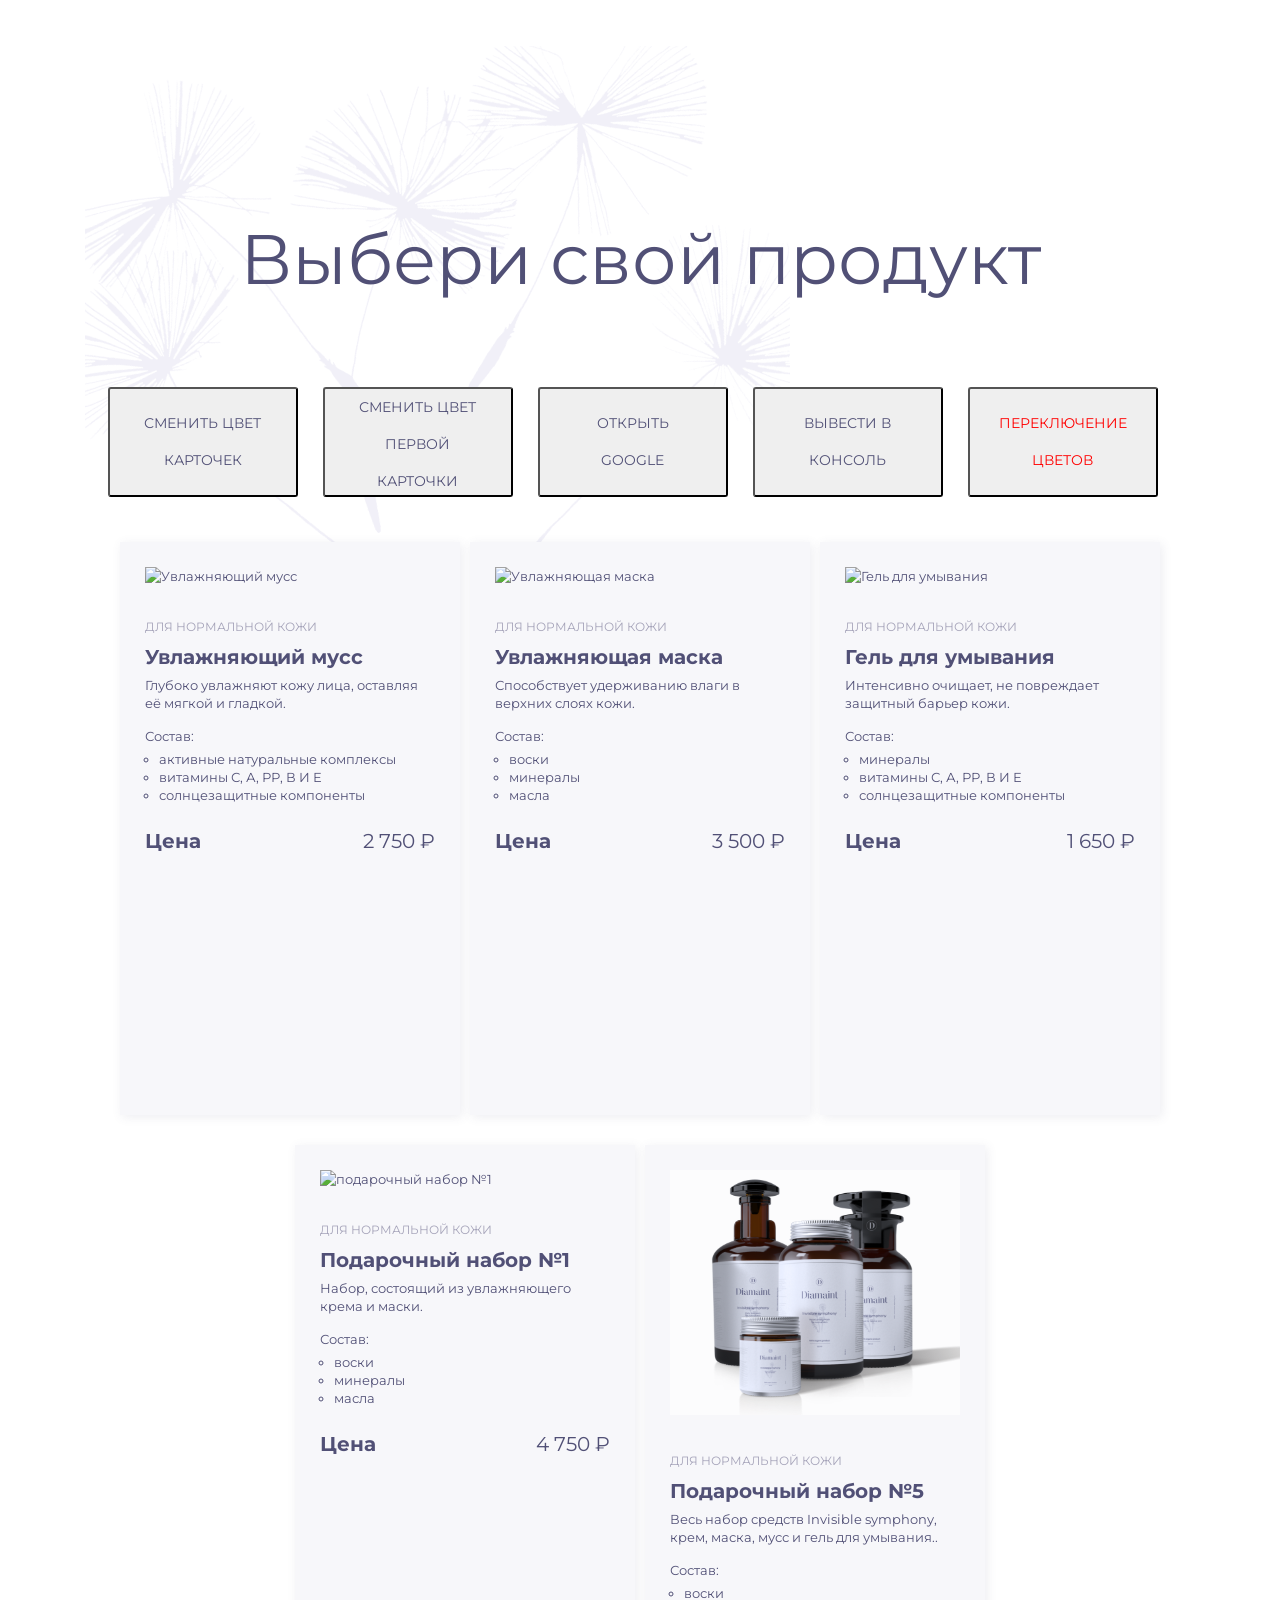
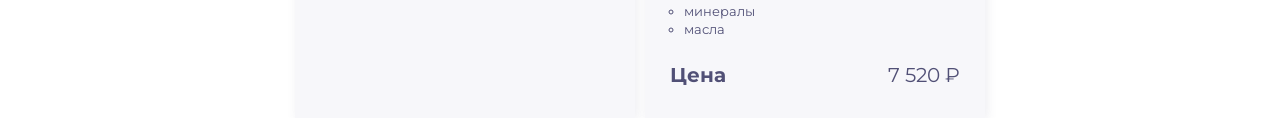
==== index.html @ 9147ed78 "add new file js7" ====
<!DOCTYPE html>
<html lang="en">
  <head>
    <meta charset="UTF-8" />
    <meta name="viewport" content="width=device-width, initial-scale=1.0" />
    <title>products card</title>
    <link rel="preconnect" href="https://fonts.googleapis.com" />
    <link rel="preconnect" href="https://fonts.gstatic.com" crossorigin />
    <link
      href="https://fonts.googleapis.com/css2?family=Inter:ital,opsz,wght@0,14..32,100..900;1,14..32,100..900&family=Montserrat:ital,wght@0,100..900;1,100..900&display=swap"
      rel="stylesheet"
    />
    <link rel="stylesheet" href="style.css" />
  </head>
  <body>

    <div class="background"></div>
    <h1 class="title-product main-title">Выбери свой продукт</h1>
    <ul class="products-list">
        <button id="change-color-all-card" class="btn-style">Сменить цвет карточек</button>
        <button id="change-color-first-card" class="btn-style">Сменить цвет первой карточки</button>
        <button id="open-google" class="btn-style">Открыть Google</button>
        <button id="output-console-log" class="btn-style">Вывести в консоль</button>
        <button id="color-switching" class="bg-red  btn-style">Переключение цветов</button>
      <li class="card-list__item">
   
        <img src="/image/muss.svg" alt="Увлажняющий мусс" width="290" height="245"/>
        <span class="description">для нормальной кожи</span>
        <h3 class="name">Увлажняющий мусс</h3>
        <p class="product-properties">
          Глубоко увлажняют кожу лица, оставляя её мягкой и гладкой.
        </p>
        <span>Состав:</span>
        <ul class="card-list">
          <li class="product-composition">активные натуральные комплексы</li>
          <li class="product-composition">витамины С, А, РР, В И Е</li>
          <li class="product-composition">солнцезащитные компоненты</li>
        </ul>
        <div class="price-container">
          <span class="price">Цена</span>
          <span class="cost-product">2 750 &#8381;</span>
        </div>
      </li>

      <li class="card-list__item">
        <img
          src="/image/mask.svg" alt="Увлажняющая маска" width="290" height="245"/>
        <span class="description">для нормальной кожи</span>
        <h3 class="name">Увлажняющая маска</h3>
        <p class="product-properties">
          Способствует удерживанию влаги в верхних слоях кожи.
        </p>
        <span>Состав:</span>
        <ul class="card-list">
          <li class="product-composition">воски</li>
          <li class="product-composition">минералы</li>
          <li class="product-composition">масла</li>
        </ul>
        <div class="price-container">
          <span class="price">Цена</span>
          <span class="cost-product">3 500 &#8381;</span>
        </div>
      </li>

      <li class="card-list__item">
        <img
          src="/image/gel.svg" alt="Гель для умывания" width="290" height="245"/>
        <span class="description">для нормальной кожи</span>
        <h3 class="name">Гель для умывания</h3>
        <p class="product-properties">
          Интенсивно очищает, не повреждает защитный барьер кожи.
        </p>
        <span>Состав:</span>
        <ul class="card-list">
          <li class="product-composition">минералы</li>
          <li class="product-composition">витамины С, А, РР, В И Е</li>
          <li class="product-composition">солнцезащитные компоненты</li>
        </ul>
        <div class="price-container">
          <span class="price">Цена</span>
          <span class="cost-product">1 650 &#8381;</span>
        </div>
      </li>

      <li class="card-list__item">
        <img
          src="/image/gift_set1.svg" alt="подарочный набор №1" width="290" height="245"/>
        <span class="description">для нормальной кожи</span>
        <h3 class="name">Подарочный набор №1</h3>
        <p class="product-properties">
          Набор, состоящий из увлажняющего крема и маски.
        </p>
        <span>Состав:</span>
        <ul class="card-list">
          <li class="product-composition">воски</li>
          <li class="product-composition">минералы</li>
          <li class="product-composition">масла</li>
        </ul>
        <div class="price-container">
          <span class="price">Цена</span>
          <span class="cost-product">4 750 &#8381;</span>
        </div>
      </li>

      <li class="card-list__item">
        <img
          src="/image/gift_set5.svg" alt="Подарочный набор №5" width="290" height="245"/>
        <span class="description">для нормальной кожи</span>
        <h3 class="name">Подарочный набор №5</h3>
        <p class="product-properties">
          Весь набор средств Invisible symphony, крем, маска, мусс и гель для умывания..
        </p>
        <span>Состав:</span>
        <ul class="card-list">
          <li class="product-composition">воски</li>
          <li class="product-composition">минералы</li>
          <li class="product-composition">масла</li>
        </ul>
        <div class="price-container">
          <span class="price">Цена</span>
          <span class="cost-product">7 520 &#8381;</span>
        </div>
      </li>
    </ul>
  <script src="main.js"></script>
  <script src="homework-5.js"></script>
  <script src="homework-6.js"></script>
  <script type="module" src="homework-7.js"></script>
  </body>
</html>
---- style.css ----
* {
  box-sizing: border-box;
  margin: 0px;
  padding: 0px;
  font-family: Montserrat, Courier;
  font-size: 13px;
  line-height: 18px;
  color: #515076;
  font-weight: 400;
}

.title-product {
  font-size: 70px;
  text-align: center;
  font-weight: 400;
  line-height: 78px;
  width: 846px;
  height: 78px;
  position: absolute;
  top: 220px;
  left: 217px;
}

.background {
  background-image: url(./image/flowers_bg.svg);
  background-size: 790px 697px;
  width: 790px;
  height: 697px;
  background-position: 85px 0px;
  background-repeat: no-repeat;
}

.products-list {
  list-style: none;
  margin-top: -310px;
  margin-left: 85px;
  display: flex;
  flex-wrap: wrap;
  row-gap: 30px;
  column-gap: 10px;
  justify-content: center;
  width: 1110px;
  height: 1191px;
  position: relative;
}

.card-list__item {
  padding: 25px;
  width: 340px;
  height: 573px;
  background-color: #f7f7fa;
  box-shadow: 2px 2px 10px 0px rgba(81, 80, 118, 0.1);
}

.description {
  margin-top: 30px;
  margin-bottom: 5px;
  font-weight: 400;
  font-size: 12px;
  line-height: 24px;
  text-transform: uppercase;
  color: #a5a3b9;
  display: block;
}

.name {
  font-weight: 700;
  font-style: Bold;
  margin-bottom: 5px;
  font-size: 20px;
  line-height: 27px;
}

.product-properties {
  margin-bottom: 15px;
}

.price-container {
  display: flex;
  justify-content: space-between;
  gap: 10px;
}

.price {
  font-weight: 700;
  font-style: Bold;
  font-size: 20px;
  line-height: 24px;
}

.cost-product {
  font-weight: 400;
  font-style: Regular;
  font-size: 20px;
  line-height: 24px;
}

.card-list {
  margin-top: 5px;
  list-style: circle;
  margin-bottom: 25px;
}

.product-composition {
  margin-left: 14px;
}

.bg-red {
  color: red;
}


.bg-orange {
  color: orange
}



.btn-style {
  display: inline-block;	
  box-sizing:border-box;
  padding: 0 25px;
  margin: 0 15px 15px 0;
  border-radius: 3px;
  height: 37px;
  line-height: 37px;
  font-size: 14px; 
  text-transform: uppercase;
  font-weight: normal;
  width:190px ;
  height:110px ;
}
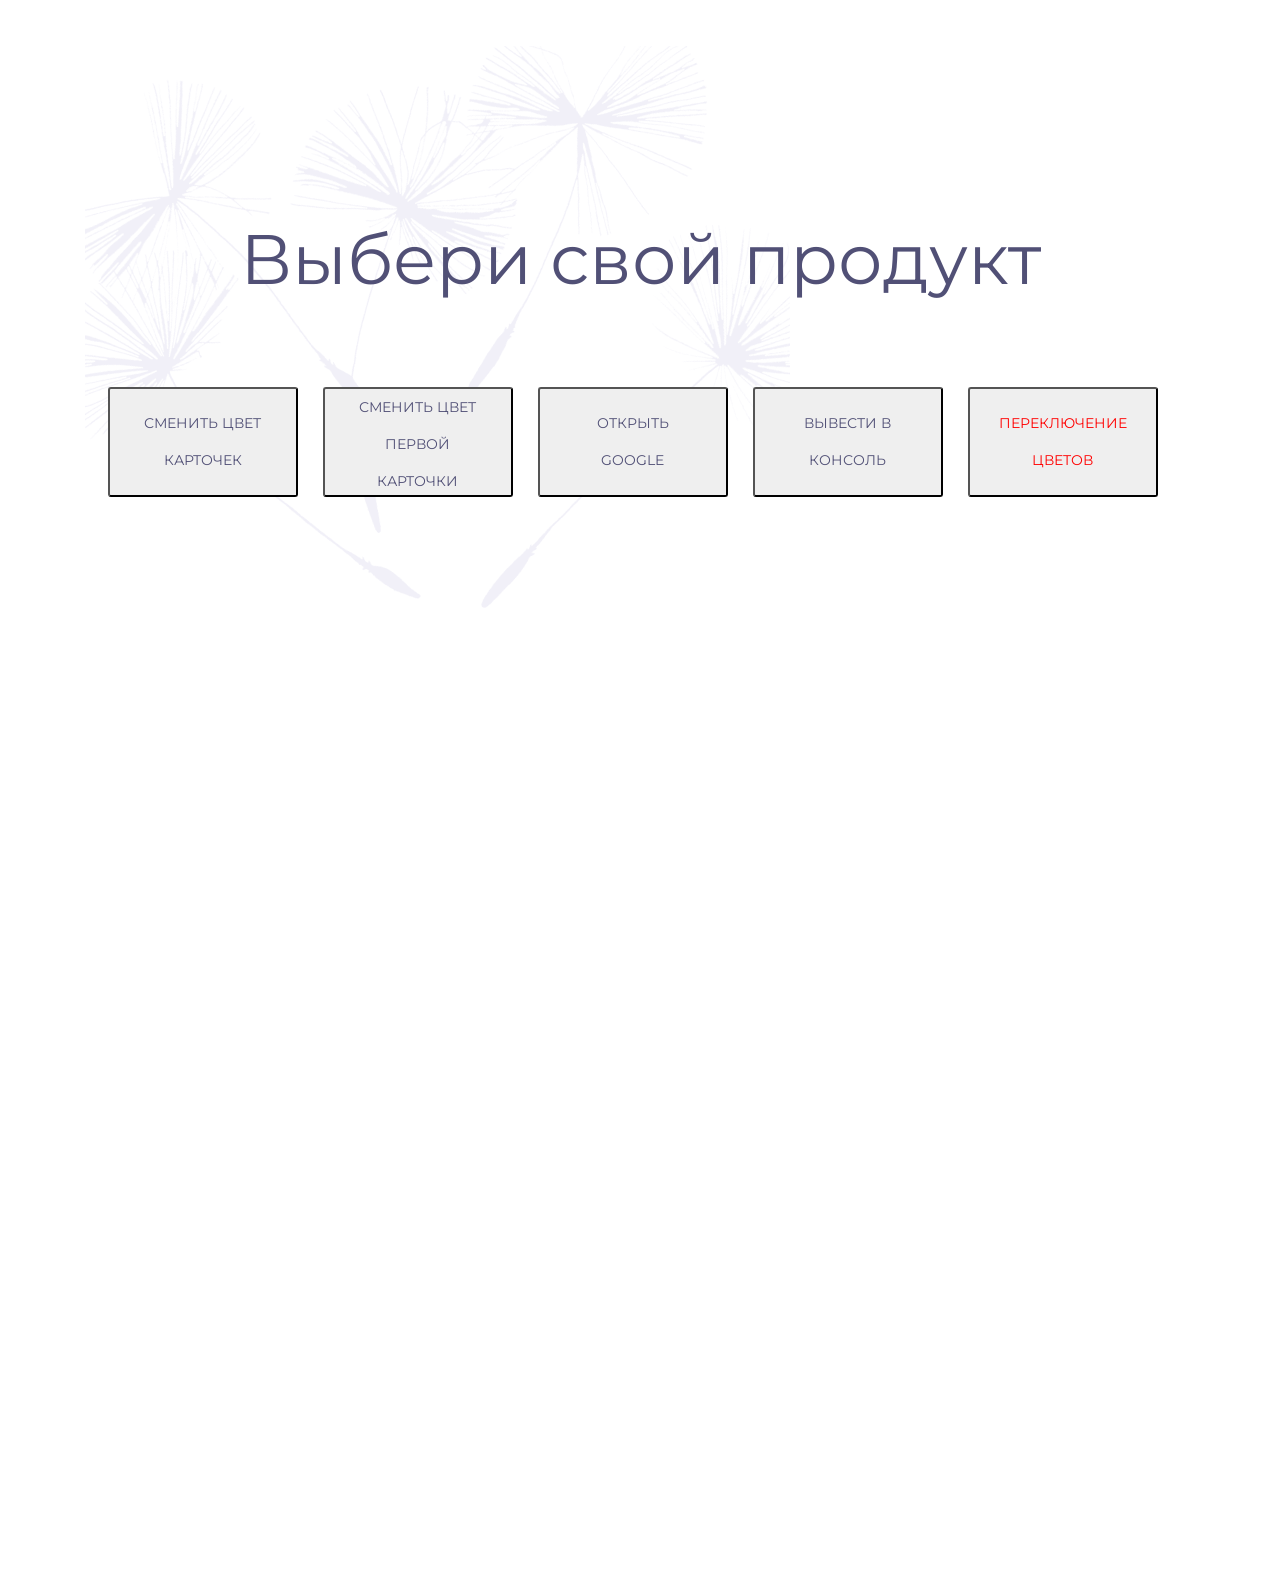
==== commit b2a3cf8a: "Added product card templates" ====
--- a/index.html
+++ b/index.html
@@ -13,119 +13,36 @@
     <link rel="stylesheet" href="style.css" />
   </head>
   <body>
-
     <div class="background"></div>
     <h1 class="title-product main-title">Выбери свой продукт</h1>
-    <ul class="products-list">
+    <ul id="productItem" class="products-list">
         <button id="change-color-all-card" class="btn-style">Сменить цвет карточек</button>
         <button id="change-color-first-card" class="btn-style">Сменить цвет первой карточки</button>
         <button id="open-google" class="btn-style">Открыть Google</button>
         <button id="output-console-log" class="btn-style">Вывести в консоль</button>
         <button id="color-switching" class="bg-red  btn-style">Переключение цветов</button>
+        <template id="product-template">
       <li class="card-list__item">
-   
-        <img src="/image/muss.svg" alt="Увлажняющий мусс" width="290" height="245"/>
-        <span class="description">для нормальной кожи</span>
-        <h3 class="name">Увлажняющий мусс</h3>
-        <p class="product-properties">
-          Глубоко увлажняют кожу лица, оставляя её мягкой и гладкой.
-        </p>
+        <img class="product-img" alt="img" width="290" height="245"/>
+        <span class="description"></span>
+        <h3 class="name"></h3>
+        <p class="product-properties"></p>
         <span>Состав:</span>
         <ul class="card-list">
-          <li class="product-composition">активные натуральные комплексы</li>
-          <li class="product-composition">витамины С, А, РР, В И Е</li>
-          <li class="product-composition">солнцезащитные компоненты</li>
+          <li class="product-composition"></li>
         </ul>
         <div class="price-container">
           <span class="price">Цена</span>
-          <span class="cost-product">2 750 &#8381;</span>
+          <span class="cost-product"></span>
         </div>
       </li>
-
-      <li class="card-list__item">
-        <img
-          src="/image/mask.svg" alt="Увлажняющая маска" width="290" height="245"/>
-        <span class="description">для нормальной кожи</span>
-        <h3 class="name">Увлажняющая маска</h3>
-        <p class="product-properties">
-          Способствует удерживанию влаги в верхних слоях кожи.
-        </p>
-        <span>Состав:</span>
-        <ul class="card-list">
-          <li class="product-composition">воски</li>
-          <li class="product-composition">минералы</li>
-          <li class="product-composition">масла</li>
-        </ul>
-        <div class="price-container">
-          <span class="price">Цена</span>
-          <span class="cost-product">3 500 &#8381;</span>
-        </div>
-      </li>
-
-      <li class="card-list__item">
-        <img
-          src="/image/gel.svg" alt="Гель для умывания" width="290" height="245"/>
-        <span class="description">для нормальной кожи</span>
-        <h3 class="name">Гель для умывания</h3>
-        <p class="product-properties">
-          Интенсивно очищает, не повреждает защитный барьер кожи.
-        </p>
-        <span>Состав:</span>
-        <ul class="card-list">
-          <li class="product-composition">минералы</li>
-          <li class="product-composition">витамины С, А, РР, В И Е</li>
-          <li class="product-composition">солнцезащитные компоненты</li>
-        </ul>
-        <div class="price-container">
-          <span class="price">Цена</span>
-          <span class="cost-product">1 650 &#8381;</span>
-        </div>
-      </li>
-
-      <li class="card-list__item">
-        <img
-          src="/image/gift_set1.svg" alt="подарочный набор №1" width="290" height="245"/>
-        <span class="description">для нормальной кожи</span>
-        <h3 class="name">Подарочный набор №1</h3>
-        <p class="product-properties">
-          Набор, состоящий из увлажняющего крема и маски.
-        </p>
-        <span>Состав:</span>
-        <ul class="card-list">
-          <li class="product-composition">воски</li>
-          <li class="product-composition">минералы</li>
-          <li class="product-composition">масла</li>
-        </ul>
-        <div class="price-container">
-          <span class="price">Цена</span>
-          <span class="cost-product">4 750 &#8381;</span>
-        </div>
-      </li>
-
-      <li class="card-list__item">
-        <img
-          src="/image/gift_set5.svg" alt="Подарочный набор №5" width="290" height="245"/>
-        <span class="description">для нормальной кожи</span>
-        <h3 class="name">Подарочный набор №5</h3>
-        <p class="product-properties">
-          Весь набор средств Invisible symphony, крем, маска, мусс и гель для умывания..
-        </p>
-        <span>Состав:</span>
-        <ul class="card-list">
-          <li class="product-composition">воски</li>
-          <li class="product-composition">минералы</li>
-          <li class="product-composition">масла</li>
-        </ul>
-        <div class="price-container">
-          <span class="price">Цена</span>
-          <span class="cost-product">7 520 &#8381;</span>
-        </div>
-      </li>
+</template>
     </ul>
   <script src="main.js"></script>
   <script src="homework-5.js"></script>
   <script src="homework-6.js"></script>
   <script type="module" src="homework-7.js"></script>
+  <script type="module" src="homework-8.js"></script>
   </body>
 </html>
 
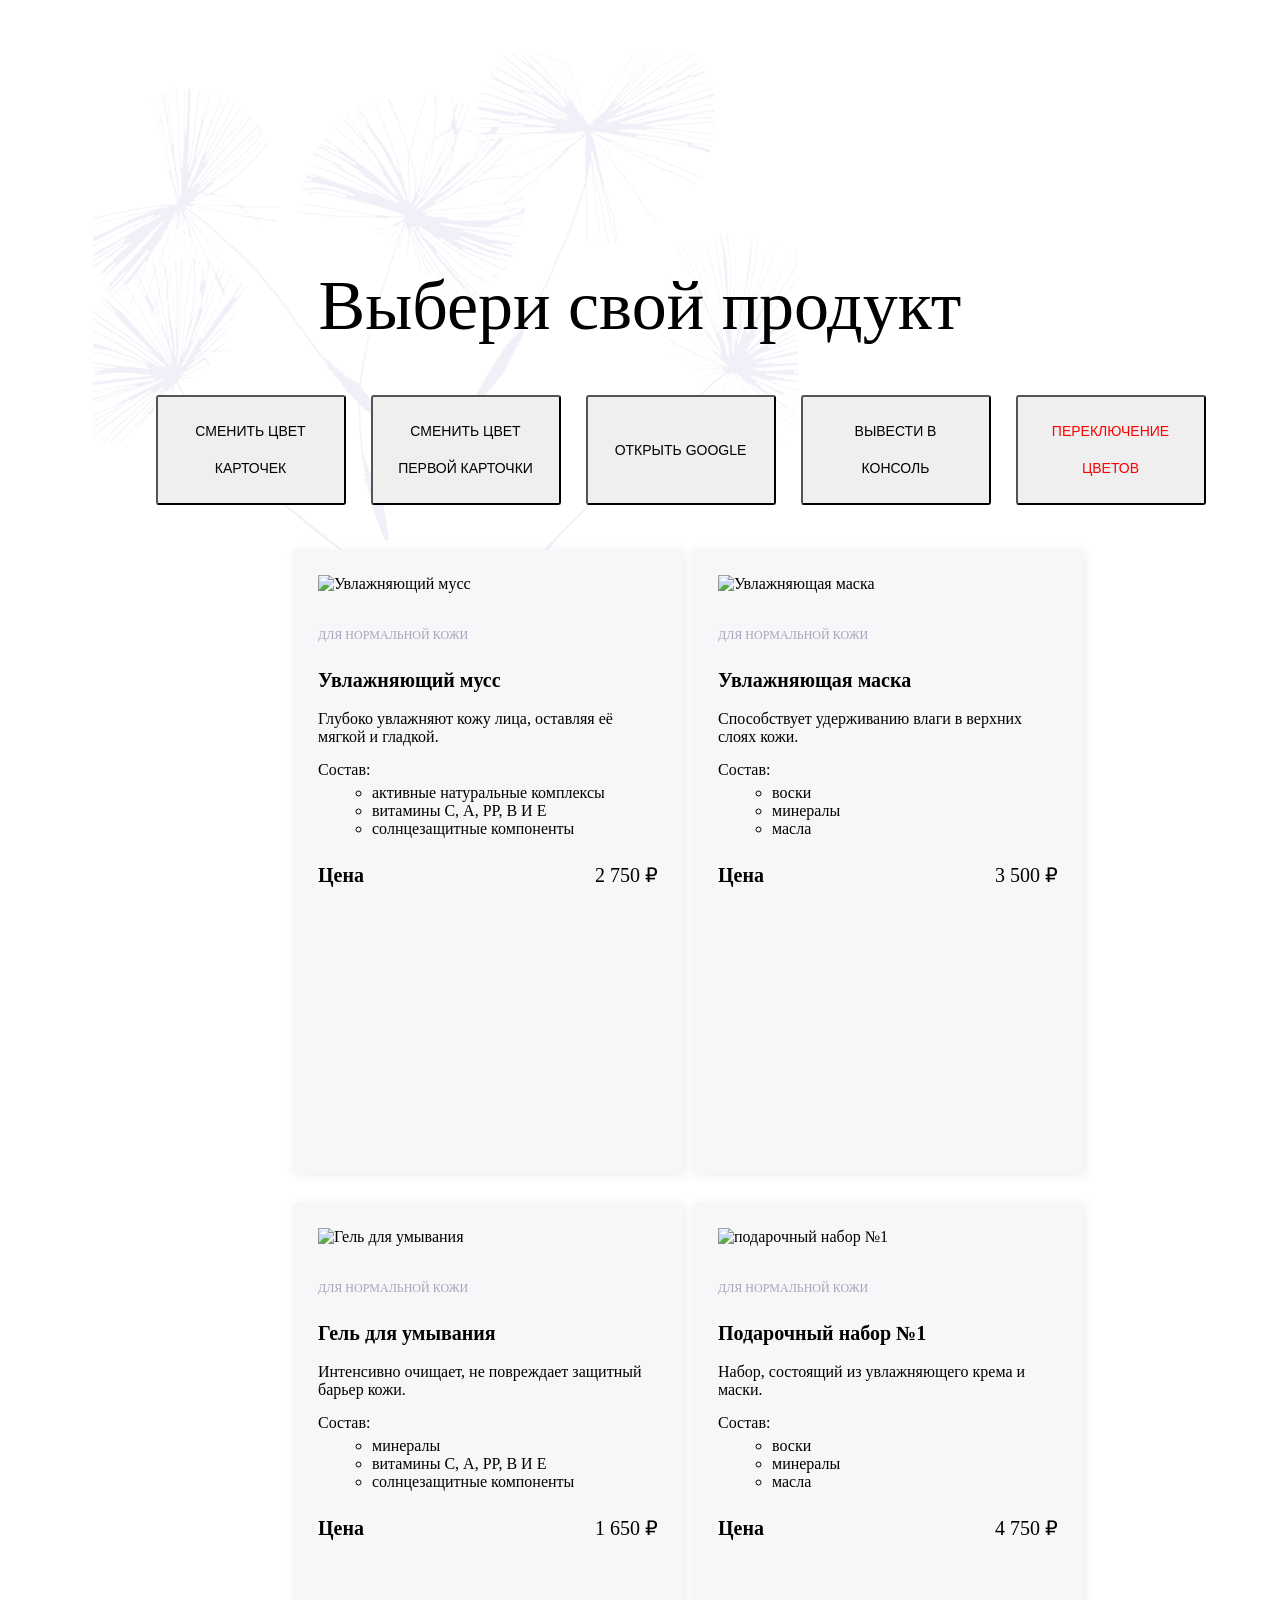
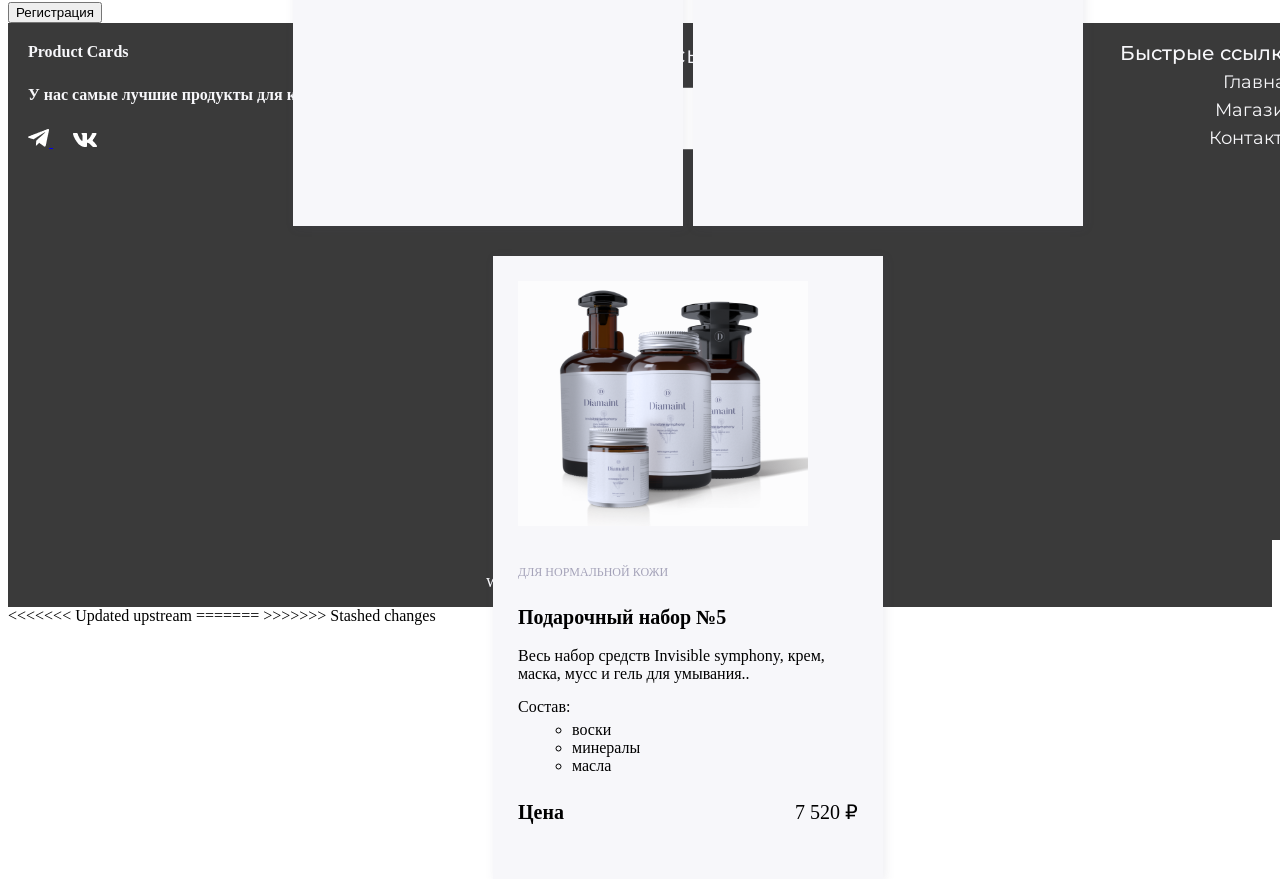
==== commit 5660ed9a: "Добавлена форма регистрации и обновлён футер" ====
--- a/index.html
+++ b/index.html
@@ -13,36 +13,185 @@
     <link rel="stylesheet" href="style.css" />
   </head>
   <body>
+
     <div class="background"></div>
     <h1 class="title-product main-title">Выбери свой продукт</h1>
-    <ul id="productItem" class="products-list">
+    <ul class="products-list">
         <button id="change-color-all-card" class="btn-style">Сменить цвет карточек</button>
         <button id="change-color-first-card" class="btn-style">Сменить цвет первой карточки</button>
         <button id="open-google" class="btn-style">Открыть Google</button>
         <button id="output-console-log" class="btn-style">Вывести в консоль</button>
         <button id="color-switching" class="bg-red  btn-style">Переключение цветов</button>
-        <template id="product-template">
       <li class="card-list__item">
-        <img class="product-img" alt="img" width="290" height="245"/>
-        <span class="description"></span>
-        <h3 class="name"></h3>
-        <p class="product-properties"></p>
+   
+        <img src="/image/muss.svg" alt="Увлажняющий мусс" width="290" height="245"/>
+        <span class="description">для нормальной кожи</span>
+        <h3 class="name">Увлажняющий мусс</h3>
+        <p class="product-properties">
+          Глубоко увлажняют кожу лица, оставляя её мягкой и гладкой.
+        </p>
         <span>Состав:</span>
         <ul class="card-list">
-          <li class="product-composition"></li>
+          <li class="product-composition">активные натуральные комплексы</li>
+          <li class="product-composition">витамины С, А, РР, В И Е</li>
+          <li class="product-composition">солнцезащитные компоненты</li>
         </ul>
         <div class="price-container">
           <span class="price">Цена</span>
-          <span class="cost-product"></span>
+          <span class="cost-product">2 750 &#8381;</span>
         </div>
       </li>
-</template>
+
+      <li class="card-list__item">
+        <img
+          src="/image/mask.svg" alt="Увлажняющая маска" width="290" height="245"/>
+        <span class="description">для нормальной кожи</span>
+        <h3 class="name">Увлажняющая маска</h3>
+        <p class="product-properties">
+          Способствует удерживанию влаги в верхних слоях кожи.
+        </p>
+        <span>Состав:</span>
+        <ul class="card-list">
+          <li class="product-composition">воски</li>
+          <li class="product-composition">минералы</li>
+          <li class="product-composition">масла</li>
+        </ul>
+        <div class="price-container">
+          <span class="price">Цена</span>
+          <span class="cost-product">3 500 &#8381;</span>
+        </div>
+      </li>
+
+      <li class="card-list__item">
+        <img
+          src="/image/gel.svg" alt="Гель для умывания" width="290" height="245"/>
+        <span class="description">для нормальной кожи</span>
+        <h3 class="name">Гель для умывания</h3>
+        <p class="product-properties">
+          Интенсивно очищает, не повреждает защитный барьер кожи.
+        </p>
+        <span>Состав:</span>
+        <ul class="card-list">
+          <li class="product-composition">минералы</li>
+          <li class="product-composition">витамины С, А, РР, В И Е</li>
+          <li class="product-composition">солнцезащитные компоненты</li>
+        </ul>
+        <div class="price-container">
+          <span class="price">Цена</span>
+          <span class="cost-product">1 650 &#8381;</span>
+        </div>
+      </li>
+
+      <li class="card-list__item">
+        <img
+          src="/image/gift_set1.svg" alt="подарочный набор №1" width="290" height="245"/>
+        <span class="description">для нормальной кожи</span>
+        <h3 class="name">Подарочный набор №1</h3>
+        <p class="product-properties">
+          Набор, состоящий из увлажняющего крема и маски.
+        </p>
+        <span>Состав:</span>
+        <ul class="card-list">
+          <li class="product-composition">воски</li>
+          <li class="product-composition">минералы</li>
+          <li class="product-composition">масла</li>
+        </ul>
+        <div class="price-container">
+          <span class="price">Цена</span>
+          <span class="cost-product">4 750 &#8381;</span>
+        </div>
+      </li>
+
+      <li class="card-list__item">
+        <img
+          src="/image/gift_set5.svg" alt="Подарочный набор №5" width="290" height="245"/>
+        <span class="description">для нормальной кожи</span>
+        <h3 class="name">Подарочный набор №5</h3>
+        <p class="product-properties">
+          Весь набор средств Invisible symphony, крем, маска, мусс и гель для умывания..
+        </p>
+        <span>Состав:</span>
+        <ul class="card-list">
+          <li class="product-composition">воски</li>
+          <li class="product-composition">минералы</li>
+          <li class="product-composition">масла</li>
+        </ul>
+        <div class="price-container">
+          <span class="price">Цена</span>
+          <span class="cost-product">7 520 &#8381;</span>
+        </div>
+      </li>
     </ul>
+
+<button id="open-modal">Регистрация</button>
+<div class="overlay">
+  <div class="modal">
+    <span class="close">&times;</span>
+    <h2>Регистрация</h2>
+    <form id="registrationForm">
+      <label for="firstName">Имя:</label>
+      <input type="text" id="firstName" name="firstName" required placeholder="Введите ваше имя">
+      <label for="lastName">Фамилия:</label>
+      <input type="text" id="lastName" name="lastName" required placeholder="Введите вашу фамилию">
+      <label for="birthDate">Дата рождения:</label>
+      <input type="date" id="birthDate" name="birthDate" required>
+      <label for="login">Логин:</label>
+      <input type="text" id="login" name="login" required minlength="3" placeholder="Минимум 3 символа">
+      <label for="password">Пароль:</label>
+      <input type="password" id="password" name="password" required minlength="6" placeholder="Минимум 6 символов">
+      <label for="confirmPassword">Повторите пароль:</label>
+      <input type="password" id="confirmPassword" name="confirmPassword" required placeholder="Повторите пароль">
+      <button type="submit">Зарегистрироваться</button>
+    </form>
+  </div>
+</div>
+
+<footer class="footer-container">
+  <div class="grup-container">
+    <div class="footer__brand">
+      <div class="footer_logo">Product Cards</div>
+      <div class="footer_description">У нас самые лучшие продукты для кожи!</div>
+      <div>
+        <a href="#">
+          <img src="/image/TG-icon.png" alt="иконка телеграмм">
+          <img src="/image/VK-icon.png" alt="иконка вконтакте" class="vk">
+        </a>
+      </div>
+    </div>
+    <div class="footer__subscribe">
+      <div class="footer__subscribe-title">Подпишись на наши акции:</div>
+      <form class="input-button">
+        <input type="email" placeholder="Введите Email" class="subscribe-inp" required>
+        <button type="submit" class="subscribe-btn">| Подписаться</button>
+      </form>
+    </div>
+    <nav class="footer__nav">
+      <div class="footer__nav-title">Быстрые ссылки</div>
+      <a class="footer__nav-link"  href="#">Главная</a>
+      <a class="footer__nav-link" href="#">Магазин</a>
+      <a class="footer__nav-link" href="#">Контакты</a>
+    </nav>
+  </div>
+</footer>
+   
+<div class="footer__bottom">
+  <div class="footer__divider"></div>
+  www.product-cards.com© all right reserve
+</div>
+       
+      
   <script src="main.js"></script>
+<<<<<<< Updated upstream
   <script src="homework-5.js"></script>
   <script src="homework-6.js"></script>
   <script type="module" src="homework-7.js"></script>
-  <script type="module" src="homework-8.js"></script>
+=======
+<!--  <script src="homework-5.js"></script>-->
+<!--  <script src="homework-6.js"></script>-->
+ <!-- <script type="module" src="homework-7.js"></script>-->
+  <!--<script type="module" src="homework-8.js"></script>-->
+  <script src="homework-9.js"></script>
+>>>>>>> Stashed changes
   </body>
 </html>
 
--- a/style.css
+++ b/style.css
@@ -1,4 +1,4 @@
-* {
+/** {
   box-sizing: border-box;
   margin: 0px;
   padding: 0px;
@@ -7,7 +7,8 @@
   line-height: 18px;
   color: #515076;
   font-weight: 400;
-}
+} 
+  */
 
 .title-product {
   font-size: 70px;
@@ -129,4 +130,205 @@
   font-weight: normal;
   width:190px ;
   height:110px ;
+}
+
+
+.footer-container {
+  background-color:#3A3A3A ;
+  align-items: flex-start;
+  padding: 20px;
+  width: 1500px;
+  height: 477px;
+}
+
+.footer__nav {
+  text-align: right;
+  display: flex;
+  flex-direction: column;
+  align-items: flex-end;
+  color: #f7f7fa;
+  font-weight: 500;
+  gap: 10px;
+}
+
+.footer__brand {
+  display: flex;
+  flex-direction: column;
+  text-align: left;
+  color: #f7f7fa;
+  font-weight: 800;
+  gap: 25px;
+}
+
+.footer__subscribe {
+  text-align: center;
+  color: #f7f7fa;
+}
+
+
+.grup-container {
+  width: 1269px;
+  height: 147px;
+  display: flex;
+  justify-content: space-between;
+  color: #f7f7fa;
+}
+
+
+.footer__bottom {
+  font-size: 18px;
+  text-align: center;
+  color: #f7f7fa;
+  background-color: #3A3A3A;
+  padding: 15px 0;
+  width: 100%;
+}
+
+
+.footer__divider {
+  width: 66px;
+  height: 1px;
+  background-color: #ffffff;
+  margin: 0 auto 15px auto;
+}
+
+
+.subscribe-btn {
+  border: none;
+  border-left: 1px solid #888;
+  font-size: 18px;
+  font-weight: 500;
+  padding: 0 24px;
+  cursor: pointer;
+  height: 100%;
+  display: flex;
+  align-items: center;
+  justify-content: center;
+}
+
+
+.input-button {
+  display: flex;
+  border: 1px solid #666;
+  border-radius: 10px;
+  width: 477px;
+  height: 61px;
+  overflow: hidden;
+}
+
+
+.subscribe-inp {
+  border: none;
+  flex: 1;
+  outline: none;
+  padding: 0 20px;
+  font-size: 14px;
+  height: 100%;
+  color: #333;
+}
+
+
+.footer__logo {
+  font-family: Montserrat;
+  font-weight: 800;
+  font-style: ExtraBold;
+  font-size: 28px;
+  line-height: 154%;
+  letter-spacing: 0%;
+  text-transform: capitalize;
+}
+
+
+.footer__description {
+  font-family: Montserrat;
+  font-weight: 400;
+  font-style: Regular;
+  font-size: 18px;
+  line-height: 154%;
+  letter-spacing: 0%;
+  text-transform: capitalize;
+}
+
+
+.footer__subscribe-title {
+  font-family: Montserrat;
+  font-weight: 400;
+  font-style: Regular;
+  font-size: 24px;
+  line-height: 100%;
+  letter-spacing: 0%;
+  margin-bottom: 20px;
+}
+
+
+.footer__nav-title {
+  font-family: Montserrat;
+  font-weight: 500;
+  font-style: Medium;
+  font-size: 20px;
+  line-height: 100%;
+  letter-spacing: 0%;
+}
+
+
+.footer__nav-link {
+  font-family: Montserrat;
+  font-weight: 400;
+  font-style: Regular;
+  font-size: 18px;
+  line-height: 100%;
+  letter-spacing: 0%;
+  text-decoration: none;
+  color: #f7f7fa;
+}
+
+
+.vk {
+  margin-left: 20px;
+}
+
+
+.overlay {
+  position: fixed;
+  top: 0;
+  left: 0;
+  width: 100%;
+  height: 100%;
+  background-color: rgba(0, 0, 0, 0.6);
+  display: none;
+  justify-content: center;
+  align-items: center;
+  z-index: 1000;
+}
+
+
+.modal {
+  background: white;
+  padding: 30px;
+  border-radius: 12px;
+  width: 90%;
+  max-width: 500px;
+  position: relative;
+  box-shadow: 0 4px 20px rgba(0, 0, 0, 0.3);
+}
+
+
+.overlay.modal-showed {
+  display: flex;
+}
+
+
+.close {
+  position: absolute;
+  top: 12px;
+  right: 16px;
+  font-size: 24px;
+  color: #888;
+  cursor: pointer;
+  font-weight: bold;
+}
+
+
+.close:hover {
+  color: #333;
 }
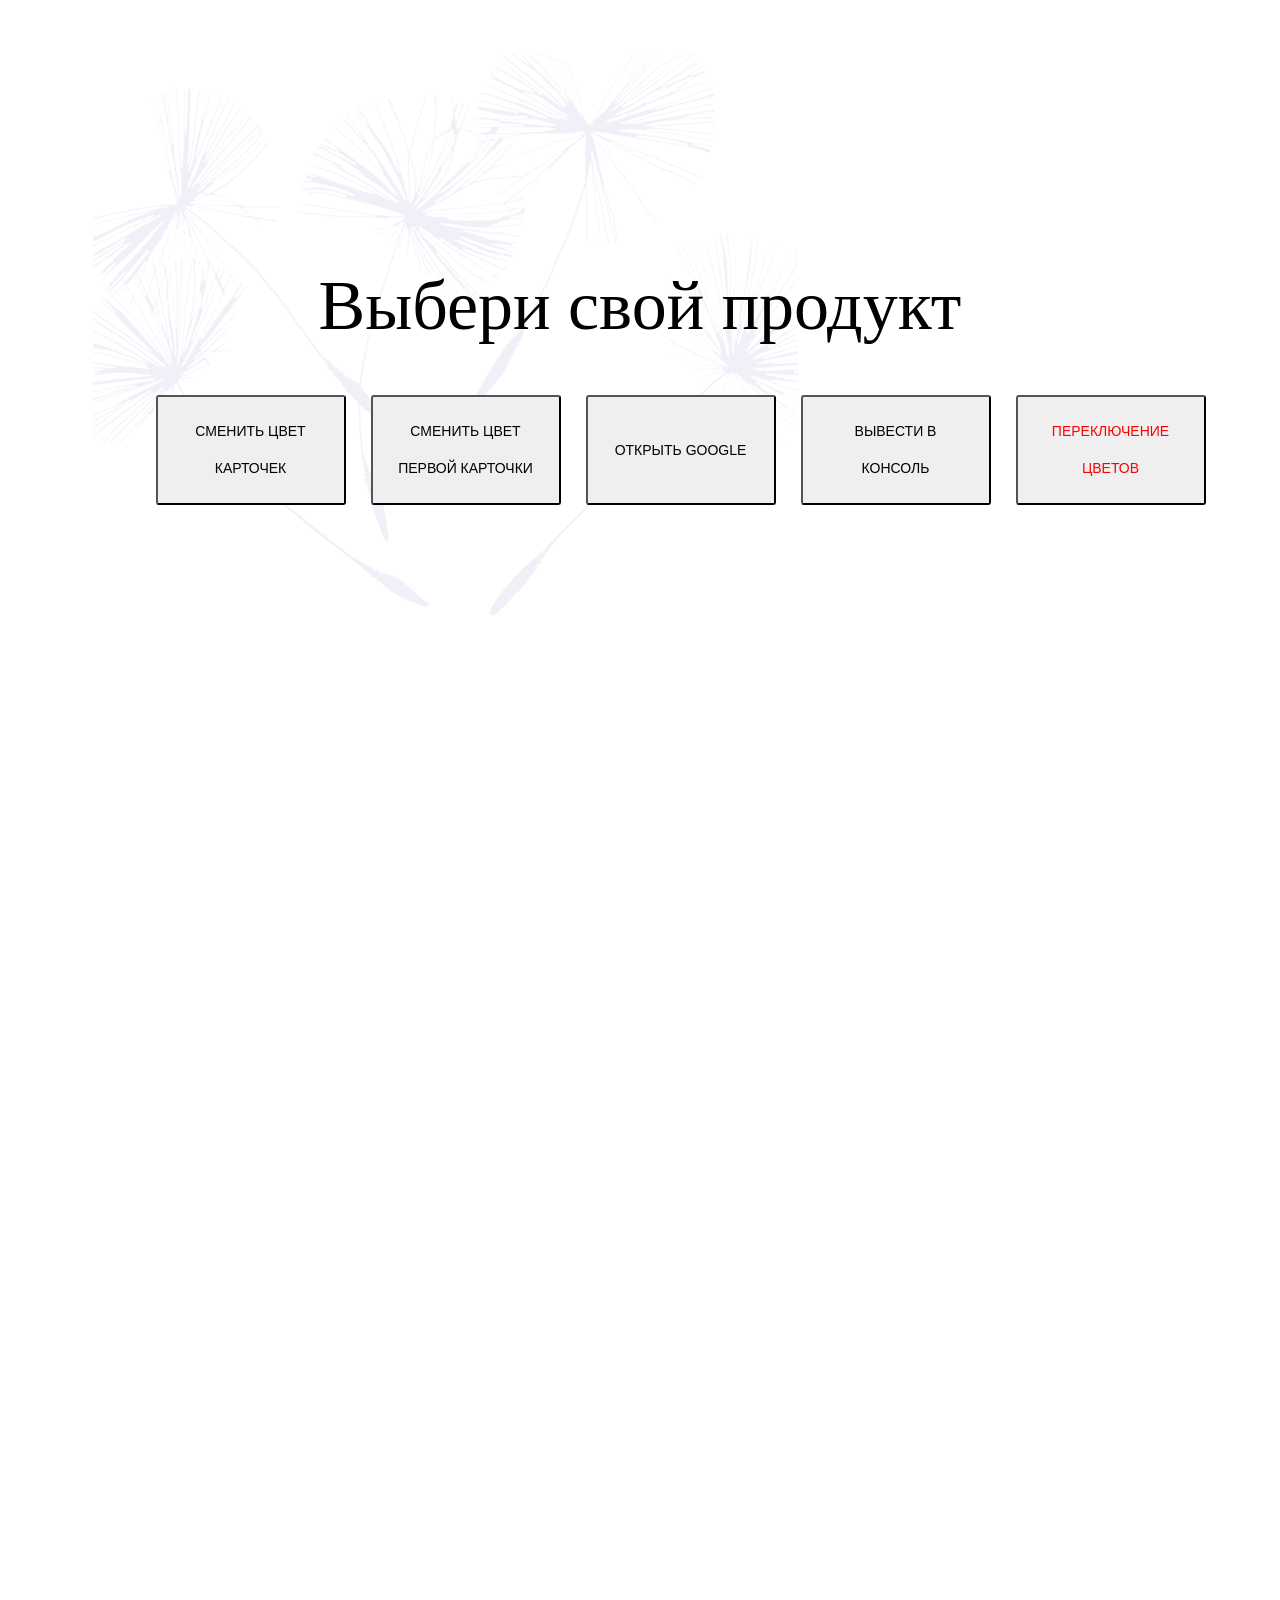
==== commit 6ed22659: "Merge pull request #9 from Mavliddd/card-template-methods Homework[8]: Added product card templates" ====
--- a/index.html
+++ b/index.html
@@ -13,185 +13,35 @@
     <link rel="stylesheet" href="style.css" />
   </head>
   <body>
-
     <div class="background"></div>
     <h1 class="title-product main-title">Выбери свой продукт</h1>
-    <ul class="products-list">
+    <ul id="productItem" class="products-list">
         <button id="change-color-all-card" class="btn-style">Сменить цвет карточек</button>
         <button id="change-color-first-card" class="btn-style">Сменить цвет первой карточки</button>
         <button id="open-google" class="btn-style">Открыть Google</button>
         <button id="output-console-log" class="btn-style">Вывести в консоль</button>
         <button id="color-switching" class="bg-red  btn-style">Переключение цветов</button>
+        <template id="product-template">
       <li class="card-list__item">
-   
-        <img src="/image/muss.svg" alt="Увлажняющий мусс" width="290" height="245"/>
-        <span class="description">для нормальной кожи</span>
-        <h3 class="name">Увлажняющий мусс</h3>
-        <p class="product-properties">
-          Глубоко увлажняют кожу лица, оставляя её мягкой и гладкой.
-        </p>
+        <img class="product-img" alt="img" width="290" height="245"/>
+        <span class="description"></span>
+        <h3 class="name"></h3>
+        <p class="product-properties"></p>
         <span>Состав:</span>
-        <ul class="card-list">
-          <li class="product-composition">активные натуральные комплексы</li>
-          <li class="product-composition">витамины С, А, РР, В И Е</li>
-          <li class="product-composition">солнцезащитные компоненты</li>
+        <ul class="composition-list">
         </ul>
         <div class="price-container">
           <span class="price">Цена</span>
-          <span class="cost-product">2 750 &#8381;</span>
+          <span class="cost-product"></span>
         </div>
       </li>
-
-      <li class="card-list__item">
-        <img
-          src="/image/mask.svg" alt="Увлажняющая маска" width="290" height="245"/>
-        <span class="description">для нормальной кожи</span>
-        <h3 class="name">Увлажняющая маска</h3>
-        <p class="product-properties">
-          Способствует удерживанию влаги в верхних слоях кожи.
-        </p>
-        <span>Состав:</span>
-        <ul class="card-list">
-          <li class="product-composition">воски</li>
-          <li class="product-composition">минералы</li>
-          <li class="product-composition">масла</li>
-        </ul>
-        <div class="price-container">
-          <span class="price">Цена</span>
-          <span class="cost-product">3 500 &#8381;</span>
-        </div>
-      </li>
-
-      <li class="card-list__item">
-        <img
-          src="/image/gel.svg" alt="Гель для умывания" width="290" height="245"/>
-        <span class="description">для нормальной кожи</span>
-        <h3 class="name">Гель для умывания</h3>
-        <p class="product-properties">
-          Интенсивно очищает, не повреждает защитный барьер кожи.
-        </p>
-        <span>Состав:</span>
-        <ul class="card-list">
-          <li class="product-composition">минералы</li>
-          <li class="product-composition">витамины С, А, РР, В И Е</li>
-          <li class="product-composition">солнцезащитные компоненты</li>
-        </ul>
-        <div class="price-container">
-          <span class="price">Цена</span>
-          <span class="cost-product">1 650 &#8381;</span>
-        </div>
-      </li>
-
-      <li class="card-list__item">
-        <img
-          src="/image/gift_set1.svg" alt="подарочный набор №1" width="290" height="245"/>
-        <span class="description">для нормальной кожи</span>
-        <h3 class="name">Подарочный набор №1</h3>
-        <p class="product-properties">
-          Набор, состоящий из увлажняющего крема и маски.
-        </p>
-        <span>Состав:</span>
-        <ul class="card-list">
-          <li class="product-composition">воски</li>
-          <li class="product-composition">минералы</li>
-          <li class="product-composition">масла</li>
-        </ul>
-        <div class="price-container">
-          <span class="price">Цена</span>
-          <span class="cost-product">4 750 &#8381;</span>
-        </div>
-      </li>
-
-      <li class="card-list__item">
-        <img
-          src="/image/gift_set5.svg" alt="Подарочный набор №5" width="290" height="245"/>
-        <span class="description">для нормальной кожи</span>
-        <h3 class="name">Подарочный набор №5</h3>
-        <p class="product-properties">
-          Весь набор средств Invisible symphony, крем, маска, мусс и гель для умывания..
-        </p>
-        <span>Состав:</span>
-        <ul class="card-list">
-          <li class="product-composition">воски</li>
-          <li class="product-composition">минералы</li>
-          <li class="product-composition">масла</li>
-        </ul>
-        <div class="price-container">
-          <span class="price">Цена</span>
-          <span class="cost-product">7 520 &#8381;</span>
-        </div>
-      </li>
+</template>
     </ul>
-
-<button id="open-modal">Регистрация</button>
-<div class="overlay">
-  <div class="modal">
-    <span class="close">&times;</span>
-    <h2>Регистрация</h2>
-    <form id="registrationForm">
-      <label for="firstName">Имя:</label>
-      <input type="text" id="firstName" name="firstName" required placeholder="Введите ваше имя">
-      <label for="lastName">Фамилия:</label>
-      <input type="text" id="lastName" name="lastName" required placeholder="Введите вашу фамилию">
-      <label for="birthDate">Дата рождения:</label>
-      <input type="date" id="birthDate" name="birthDate" required>
-      <label for="login">Логин:</label>
-      <input type="text" id="login" name="login" required minlength="3" placeholder="Минимум 3 символа">
-      <label for="password">Пароль:</label>
-      <input type="password" id="password" name="password" required minlength="6" placeholder="Минимум 6 символов">
-      <label for="confirmPassword">Повторите пароль:</label>
-      <input type="password" id="confirmPassword" name="confirmPassword" required placeholder="Повторите пароль">
-      <button type="submit">Зарегистрироваться</button>
-    </form>
-  </div>
-</div>
-
-<footer class="footer-container">
-  <div class="grup-container">
-    <div class="footer__brand">
-      <div class="footer_logo">Product Cards</div>
-      <div class="footer_description">У нас самые лучшие продукты для кожи!</div>
-      <div>
-        <a href="#">
-          <img src="/image/TG-icon.png" alt="иконка телеграмм">
-          <img src="/image/VK-icon.png" alt="иконка вконтакте" class="vk">
-        </a>
-      </div>
-    </div>
-    <div class="footer__subscribe">
-      <div class="footer__subscribe-title">Подпишись на наши акции:</div>
-      <form class="input-button">
-        <input type="email" placeholder="Введите Email" class="subscribe-inp" required>
-        <button type="submit" class="subscribe-btn">| Подписаться</button>
-      </form>
-    </div>
-    <nav class="footer__nav">
-      <div class="footer__nav-title">Быстрые ссылки</div>
-      <a class="footer__nav-link"  href="#">Главная</a>
-      <a class="footer__nav-link" href="#">Магазин</a>
-      <a class="footer__nav-link" href="#">Контакты</a>
-    </nav>
-  </div>
-</footer>
-   
-<div class="footer__bottom">
-  <div class="footer__divider"></div>
-  www.product-cards.com© all right reserve
-</div>
-       
-      
   <script src="main.js"></script>
-<<<<<<< Updated upstream
   <script src="homework-5.js"></script>
   <script src="homework-6.js"></script>
   <script type="module" src="homework-7.js"></script>
-=======
-<!--  <script src="homework-5.js"></script>-->
-<!--  <script src="homework-6.js"></script>-->
- <!-- <script type="module" src="homework-7.js"></script>-->
-  <!--<script type="module" src="homework-8.js"></script>-->
-  <script src="homework-9.js"></script>
->>>>>>> Stashed changes
+  <script type="module" src="homework-8.js"></script>
   </body>
 </html>
 
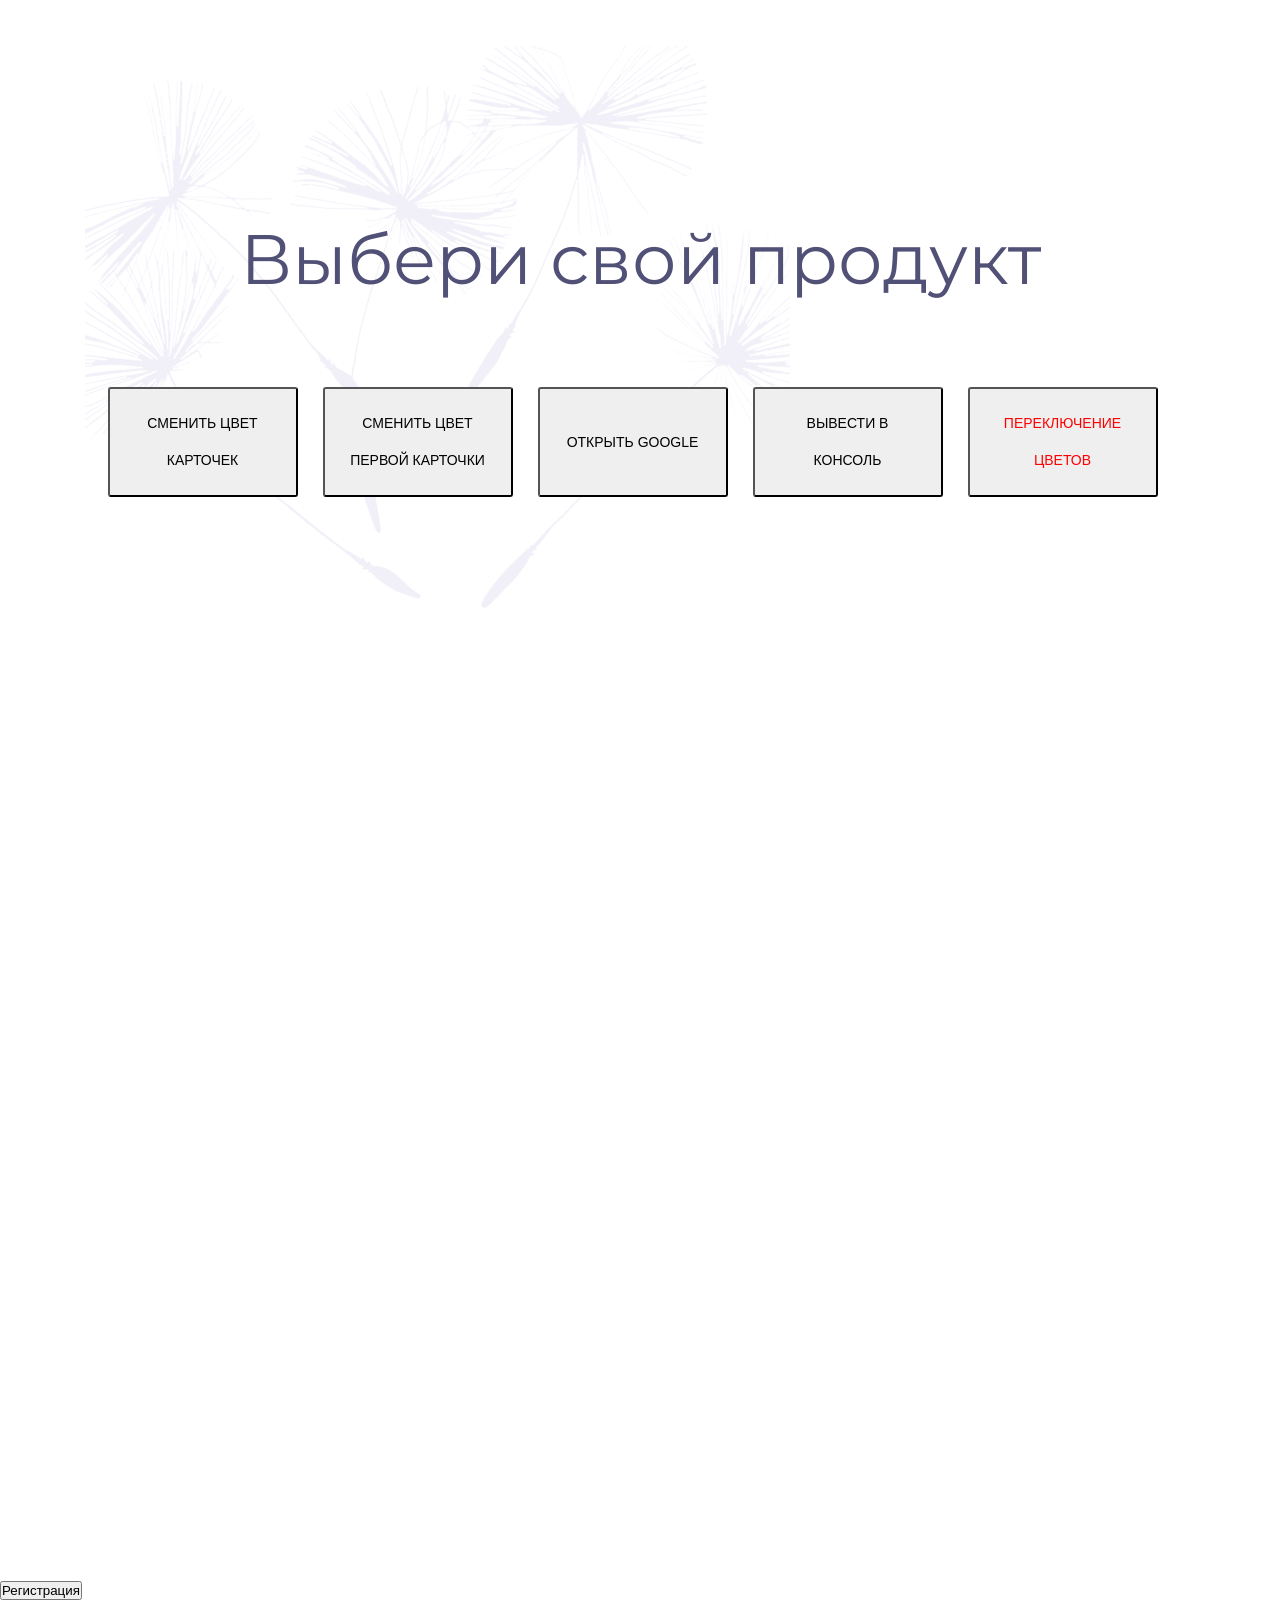
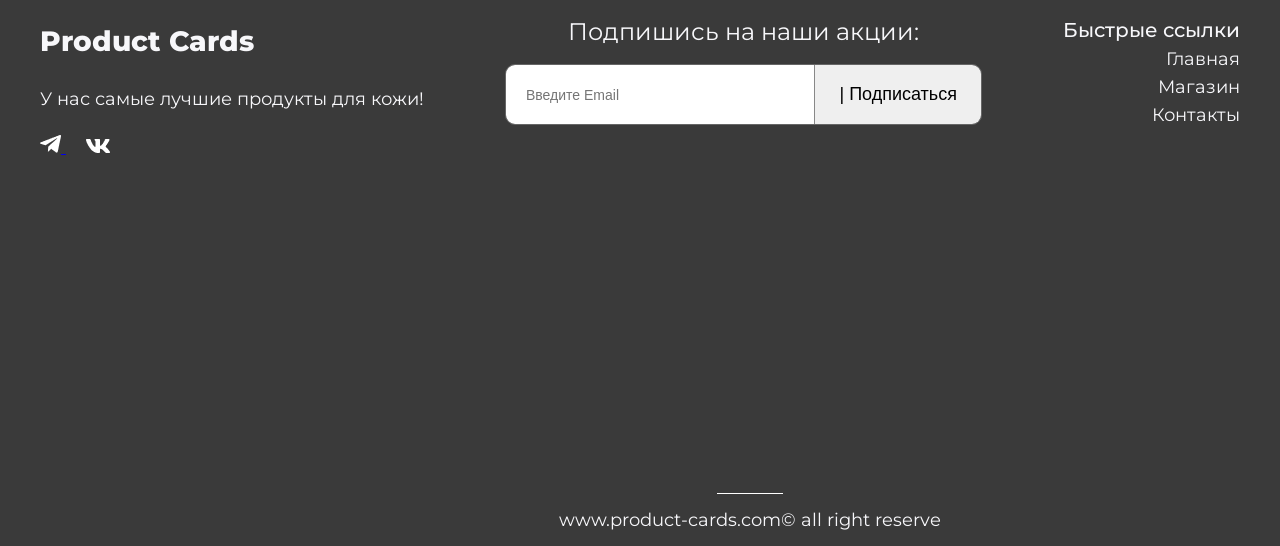
==== commit 88d67764: "fix:registration-and-footer" ====
--- a/index.html
+++ b/index.html
@@ -1,47 +1,92 @@
 <!DOCTYPE html>
 <html lang="en">
-  <head>
-    <meta charset="UTF-8" />
-    <meta name="viewport" content="width=device-width, initial-scale=1.0" />
-    <title>products card</title>
-    <link rel="preconnect" href="https://fonts.googleapis.com" />
-    <link rel="preconnect" href="https://fonts.gstatic.com" crossorigin />
-    <link
+<head>
+  <meta charset="UTF-8" />
+  <meta name="viewport" content="width=device-width, initial-scale=1.0" />
+  <title>products card</title>
+  <link rel="preconnect" href="https://fonts.googleapis.com" />
+  <link rel="preconnect" href="https://fonts.gstatic.com" crossorigin />
+  <link
       href="https://fonts.googleapis.com/css2?family=Inter:ital,opsz,wght@0,14..32,100..900;1,14..32,100..900&family=Montserrat:ital,wght@0,100..900;1,100..900&display=swap"
       rel="stylesheet"
-    />
-    <link rel="stylesheet" href="style.css" />
-  </head>
-  <body>
+  />
+  <link rel="stylesheet" href="style.css" />
+</head>
+<body>
+  <div class="page-wrapper">
     <div class="background"></div>
     <h1 class="title-product main-title">Выбери свой продукт</h1>
-    <ul id="productItem" class="products-list">
-        <button id="change-color-all-card" class="btn-style">Сменить цвет карточек</button>
-        <button id="change-color-first-card" class="btn-style">Сменить цвет первой карточки</button>
-        <button id="open-google" class="btn-style">Открыть Google</button>
-        <button id="output-console-log" class="btn-style">Вывести в консоль</button>
-        <button id="color-switching" class="bg-red  btn-style">Переключение цветов</button>
-        <template id="product-template">
-      <li class="card-list__item">
-        <img class="product-img" alt="img" width="290" height="245"/>
-        <span class="description"></span>
-        <h3 class="name"></h3>
-        <p class="product-properties"></p>
-        <span>Состав:</span>
-        <ul class="composition-list">
-        </ul>
-        <div class="price-container">
-          <span class="price">Цена</span>
-          <span class="cost-product"></span>
-        </div>
-      </li>
-</template>
+    <ul class="products-list">
+      <button id="change-color-all-card" class="btn-style">Сменить цвет карточек</button>
+      <button id="change-color-first-card" class="btn-style">Сменить цвет первой карточки</button>
+      <button id="open-google" class="btn-style">Открыть Google</button>
+      <button id="output-console-log" class="btn-style">Вывести в консоль</button>
+      <button id="color-switching" class="bg-red  btn-style">Переключение цветов</button>
     </ul>
+
+    <button id="open-modal">Регистрация</button>
+    <div class="overlay">
+      <div class="modal">
+        <span class="close">&times;</span>
+        <h2>Регистрация</h2>
+        <form id="form">
+          <label for="firstName">Имя:</label>
+          <input type="text" id="firstName" name="firstName" required placeholder="Введите ваше имя">
+          <label for="lastName">Фамилия:</label>
+          <input type="text" id="lastName" name="lastName" required placeholder="Введите вашу фамилию">
+          <label for="birthDate">Дата рождения:</label>
+          <input type="date" id="birthDate" name="birthDate" required>
+          <label for="login">Логин:</label>
+          <input type="text" id="login" name="login" required minlength="3" placeholder="Минимум 3 символа">
+          <label for="password">Пароль:</label>
+          <input type="password" id="password" name="password" required minlength="6" placeholder="Минимум 6 символов">
+          <label for="confirmPassword">Повторите пароль:</label>
+          <input type="password" id="confirmPassword" name="confirmPassword" required placeholder="Повторите пароль">
+          <button type="submit">Зарегистрироваться</button>
+        </form>
+     </div>
+    </div>
+  </div>
+  <div class="site-footer">
+    <footer class="footer-container">
+      <div class="grup-container">
+        <div class="footer__brand">
+          <div class="footer_logo">Product Cards</div>
+          <div class="footer_description">У нас самые лучшие продукты для кожи!</div>
+          <div>
+            <a href="#">
+              <img src="/image/telegram-icon.png" alt="иконка телеграмм">
+              <img src="/image/vkontakte-icon.png" alt="иконка вконтакте" class="vk">
+           </a>
+         </div>
+       </div>
+       <div class="footer__subscribe">
+        <div class="footer__subscribe-title">Подпишись на наши акции:</div>
+        <form class="input-button">
+          <input type="email" placeholder="Введите Email" class="subscribe-input" required>
+          <button type="submit" class="subscribe-btn">| Подписаться</button>
+        </form>
+      </div>
+      <nav class="footer__nav">
+        <div class="footer__nav-title">Быстрые ссылки</div>
+        <a class="footer__nav-link"  href="#">Главная</a>
+        <a class="footer__nav-link" href="#">Магазин</a>
+        <a class="footer__nav-link" href="#">Контакты</a>
+      </nav>
+    </div>
+    </footer>
+    <div class="footer__bottom">
+      <div class="footer__divider"></div>
+      www.product-cards.com© all right reserve
+    </div>
+  </div>
+      
   <script src="main.js"></script>
-  <script src="homework-5.js"></script>
-  <script src="homework-6.js"></script>
-  <script type="module" src="homework-7.js"></script>
-  <script type="module" src="homework-8.js"></script>
-  </body>
+<!--  <script src="homework-5.js"></script>-->
+<!--  <script src="homework-6.js"></script>-->
+ <!-- <script type="module" src="homework-7.js"></script>-->
+  <!--<script type="module" src="homework-8.js"></script>-->
+  <script src="homework-9.js"></script>
+</body>
 </html>
 
--- a/style.css
+++ b/style.css
@@ -1,14 +1,14 @@
-/** {
+* {
   box-sizing: border-box;
-  margin: 0px;
-  padding: 0px;
+  margin: 0;
+  padding: 0;
+}
+
+body {
   font-family: Montserrat, Courier;
-  font-size: 13px;
-  line-height: 18px;
+  font-size: 18px;
   color: #515076;
-  font-weight: 400;
-} 
-  */
+}
 
 .title-product {
   font-size: 70px;
@@ -110,12 +110,9 @@
   color: red;
 }
 
-
 .bg-orange {
   color: orange
 }
-
-
 
 .btn-style {
   display: inline-block;	
@@ -132,13 +129,10 @@
   height:110px ;
 }
 
-
 .footer-container {
-  background-color:#3A3A3A ;
-  align-items: flex-start;
-  padding: 20px;
-  width: 1500px;
-  height: 477px;
+ padding: 20px;
+  max-width: 1500px;
+  margin: 0 auto;
 }
 
 .footer__nav {
@@ -156,7 +150,6 @@
   flex-direction: column;
   text-align: left;
   color: #f7f7fa;
-  font-weight: 800;
   gap: 25px;
 }
 
@@ -165,25 +158,26 @@
   color: #f7f7fa;
 }
 
-
 .grup-container {
-  width: 1269px;
-  height: 147px;
+   width: 100%;
+  max-width: 1269px;
+  margin: 0 auto;
+  padding: 0 20px;
   display: flex;
   justify-content: space-between;
   color: #f7f7fa;
 }
 
-
 .footer__bottom {
-  font-size: 18px;
+  max-width: 1269px;
+  margin: 300px auto 0;
+  padding: 15px 20px;
   text-align: center;
   color: #f7f7fa;
-  background-color: #3A3A3A;
-  padding: 15px 0;
-  width: 100%;
-}
-
+  font-size: 18px;
+  position: relative;
+  left: 110px;
+}
 
 .footer__divider {
   width: 66px;
@@ -192,7 +186,6 @@
   margin: 0 auto 15px auto;
 }
 
-
 .subscribe-btn {
   border: none;
   border-left: 1px solid #888;
@@ -205,7 +198,6 @@
   align-items: center;
   justify-content: center;
 }
-
 
 .input-button {
   display: flex;
@@ -216,8 +208,7 @@
   overflow: hidden;
 }
 
-
-.subscribe-inp {
+.subscribe-input {
   border: none;
   flex: 1;
   outline: none;
@@ -227,66 +218,58 @@
   color: #333;
 }
 
-
-.footer__logo {
+.footer_logo {
   font-family: Montserrat;
   font-weight: 800;
-  font-style: ExtraBold;
   font-size: 28px;
   line-height: 154%;
   letter-spacing: 0%;
   text-transform: capitalize;
 }
 
-
 .footer__description {
   font-family: Montserrat;
   font-weight: 400;
-  font-style: Regular;
   font-size: 18px;
   line-height: 154%;
   letter-spacing: 0%;
-  text-transform: capitalize;
-}
-
+}
 
 .footer__subscribe-title {
   font-family: Montserrat;
   font-weight: 400;
-  font-style: Regular;
   font-size: 24px;
   line-height: 100%;
   letter-spacing: 0%;
   margin-bottom: 20px;
 }
 
+.site-footer {
+  width: 100%;
+  background-color: #3A3A3A;
+}
 
 .footer__nav-title {
   font-family: Montserrat;
   font-weight: 500;
-  font-style: Medium;
   font-size: 20px;
   line-height: 100%;
   letter-spacing: 0%;
 }
 
-
 .footer__nav-link {
   font-family: Montserrat;
   font-weight: 400;
-  font-style: Regular;
   font-size: 18px;
   line-height: 100%;
   letter-spacing: 0%;
   text-decoration: none;
   color: #f7f7fa;
 }
-
 
 .vk {
   margin-left: 20px;
 }
-
 
 .overlay {
   position: fixed;
@@ -301,22 +284,19 @@
   z-index: 1000;
 }
 
-
 .modal {
   background: white;
   padding: 30px;
   border-radius: 12px;
   width: 90%;
-  max-width: 500px;
+  max-width: 570px;
   position: relative;
   box-shadow: 0 4px 20px rgba(0, 0, 0, 0.3);
 }
 
-
 .overlay.modal-showed {
   display: flex;
 }
-
 
 .close {
   position: absolute;
@@ -328,7 +308,6 @@
   font-weight: bold;
 }
 
-
 .close:hover {
   color: #333;
 }
